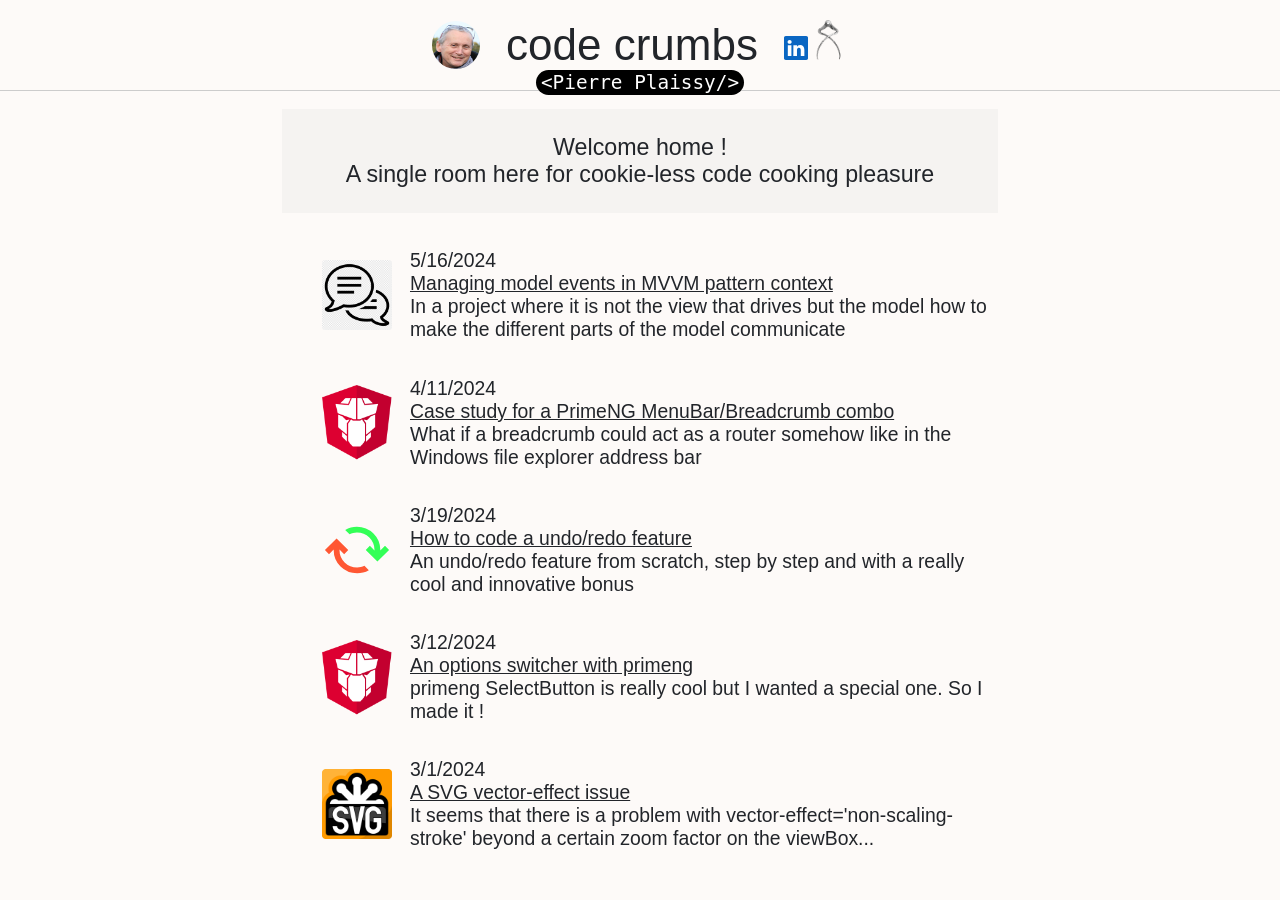
==== index.html @ 1429a1e1 "Deploy by source" ====
<!doctype html>
<html lang="en">
<head>
        
        <meta charset="UTF-8">
        <meta name="viewport" content="width=device-width, initial-scale=1.0">
        <meta name="description" content="Some code crumbs dropped along my coding <path/>">
        <meta name="keywords" content="Eleventy, Web Components, JS, HTML, JavaScript, SVG">
        <meta name="generator" content="Eleventy">
        <meta name="author" content="Pierre Plaissy">

        
        
        
        
        

        <title>Code crumbs</title>
        <link rel="icon" href="assets/img/favicon.ico">
        <link rel="stylesheet" href="assets/css/main.css">
        <link rel="stylesheet" href="assets/css/posts.css">
    </head>
    <body>
        <nav class="header">
  <div class="avatar">
    <img src="assets/img/me.png" alt="me" class="profile-img mr">
    <!-- <span class="copy" @html="'&copy; ' + currentYear() + ' P. Plaissy'"></span> -->
    <!-- <span>P. Plaissy</span> -->
  </div>
  <div class="title">
    <div class="main">
      <a href="#" class="nav-item mr">code crumbs</a>
      <a href="https://www.linkedin.com/in/pierreplaissy/" aria-label="LinkedIn" target="_blank" rel="noopener noreferrer" class="linkedin">
    <img src="assets/img/linkedin.svg" alt="LinkedIn" width="24" height="24" class="mb-1">
</a>

      <a href="https://pplaissy.fr/" aria-label="Petit cabinet de curiosités" target="_blank" rel="noopener noreferrer" class="linkedin">
    <img src="assets/img/compas.png" alt="Petit cabinet de curiosités" width="40" height="40" class="mb-1">
</a>
    </div>
    <!-- <div class="epigraph">
      <span>Some code crumbs dropped along my coding &lt;path&#47;&gt;</span>
    </div> -->
  </div>
</nav>
<link rel="stylesheet" href="assets/css/header.css">

        <div class="main-container">
            <div>
    <div class="welcome">
        <p>Welcome home !
            <br>
            A single room here for cookie-less code cooking pleasure
        </p>
    </div>
    <ul class="posts-list">
        <li class="post-item">
            <img src="assets/img/mvvm-model-events/thumbnail.png" alt="primeng logo" class="post-thumb">
            <div class="post-infos">
                <span>5/16/2024</span>
                <a href="posts/mvvm-model-events/">
                    <span>Managing model events in MVVM pattern context</span>
                </a>
                <span>In a project where it is not the view that drives but the model how to make the different parts of the model communicate</span>
            </div>
        </li>
<li class="post-item">
            <img src="assets/img/primeng-opt-switcher/primeng-logo.png" alt="primeng logo" class="post-thumb">
            <div class="post-infos">
                <span>4/11/2024</span>
                <a href="posts/primeng-breadcrumb-menu/">
                    <span>Case study for a PrimeNG MenuBar/Breadcrumb combo</span>
                </a>
                <span>What if a breadcrumb could act as a router somehow like in the Windows file explorer address bar</span>
            </div>
        </li>
<li class="post-item">
            <img src="assets/img/undo-redo/thumbnail.svg" alt="undo / redo thumbnail" class="post-thumb">
            <div class="post-infos">
                <span>3/19/2024</span>
                <a href="posts/undo-redo/">
                    <span>How to code a undo/redo feature</span>
                </a>
                <span>An undo/redo feature from scratch, step by step and with a really cool and innovative bonus</span>
            </div>
        </li>
<li class="post-item">
            <img src="assets/img/primeng-opt-switcher/primeng-logo.png" alt="primeng logo" class="post-thumb">
            <div class="post-infos">
                <span>3/12/2024</span>
                <a href="posts/primeng-opt-switcher/">
                    <span>An options switcher with primeng</span>
                </a>
                <span>primeng SelectButton is really cool but I wanted a special one. So I made it !</span>
            </div>
        </li>
<li class="post-item">
            <img src="assets/img/vector-effect/svg.png" alt="svg logo" class="post-thumb">
            <div class="post-infos">
                <span>3/1/2024</span>
                <a href="posts/vector-effect/">
                    <span>A SVG vector-effect issue</span>
                </a>
                <span>It seems that there is a problem with vector-effect='non-scaling-stroke' beyond a certain zoom factor on the viewBox...</span>
            </div>
        </li>
<li class="post-item">
            <img src="assets/img/11ty/11ty.png" alt="11ty logo" class="post-thumb">
            <div class="post-infos">
                <span>2/22/2024</span>
                <a href="posts/11ty-site-setup/">
                    <span>About this tiny static blog site</span>
                </a>
                <span>How I experience eleventy and webc</span>
            </div>
        </li>
    </ul>
</div>


        </div>
    
</body>
</html>
---- assets/css/main.css ----
/* Defaults */
:root {
	--font-family: "Open Sans","Clear Sans", "Helvetica Neue", Helvetica, Arial, 'Segoe UI Emoji', sans-serif;
	/* --font-family: -apple-system, system-ui, droid-serif, sans-serif; */
	--font-family-monospace: Consolas, Menlo, Monaco, Andale Mono WT, Andale Mono, Lucida Console, Lucida Sans Typewriter, DejaVu Sans Mono, Bitstream Vera Sans Mono, Liberation Mono, Nimbus Mono L, Courier New, Courier, monospace;
}

/* Theme colors */
:root {
	--background-color: #fdfaf8;
	--text-color: #22252a;
}

* {
	box-sizing: border-box;
}

html,
body {
	padding: 0;
	margin: 0;
	font-family: var(--font-family);
	font-size: 1.1rem;
	color: var(--text-color);
	background-color: var(--background-color);
}

/* html {
	overflow-y: scroll;
} */

.main-container {
	padding: 0 1.5rem;
	margin: 0 auto;
	top: 109px;
	height: calc(100vh - 117px);
	overflow: auto;
    scrollbar-width: thin;
}

.welcome {
	font-weight: 300;
    font-size: larger;
	background-color: #f5f3f1;
    padding: 0.1rem;
    margin-top: 1rem;
    text-align: center;
}

 /* Extra small devices (phones, 600px and down) */
 @media only screen and (max-width: 600px) {
	.main-container {width: 100vw;}
	html,
	body {
		font-size: 1rem !important;
	}
	.main {
		font-size: 2rem !important;
	}
	.mr {
		margin-right: 1rem !important;
	}
}

 /* Small devices (portrait tablets and large phones, 600px and up) */
 @media only screen and (min-width: 600px) {
	.main-container {width: 90vw;}

 }
 
 /* Medium devices (landscape tablets, 768px and up) */
 @media only screen and (min-width: 768px) {
	.main-container {width: 80vw;}
 }
 
 /* Large devices (laptops/desktops, 992px and up) */
 @media only screen and (min-width: 992px) {
	.main-container {width: 70vw;}
 }
 
 /* Extra large devices (large laptops and desktops, 1200px and up) */
 @media only screen and (min-width: 1200px) {
	.main-container {width: 60vw;}
 }
---- assets/css/posts.css ----
.posts-list {
    list-style: none;
}

.post-item {
    display: flex;
    align-items: center;
    padding: 1rem 0;
}

.post-item a {
    color: var(--text-color);
}

.post-thumb {
    width: 70px;
    margin-right: 1rem;
    border-radius: 5%;
    height: fit-content;
}

.post-infos {
    display: flex;
    flex-direction: column;
}

a{
    color: var(--text-color);
}

pre:has(code), p code {
    background-color: #f5f3f1;
}

p code {
    padding: 0.3rem;
    font-size: 0.9rem;
}

p:has(img) {
    text-align: center;;
}

/* pre:has(code) {
    padding: 0.5rem;
} */

/* code {
    text-wrap: wrap;
    font-size: .7rem;
    font-family: "Lucida Console",Consolas,"Courier", monospace;
} */

p img {
    max-width: 100%;
}

/* highlighting section */
/**
 * VS theme by Andrew Lock (https://andrewlock.net)
 * Inspired by Visual Studio syntax coloring
 */

 code[class*="language-"],
 pre[class*="language-"] {
     color: #393A34;
     font-family: "Consolas", "Bitstream Vera Sans Mono", "Courier New", Courier, monospace;
     direction: ltr;
     text-align: left;
     white-space: pre;
     word-spacing: normal;
     word-break: normal;
     font-size: .9em;
     line-height: 1.2em;
 
     -moz-tab-size: 4;
     -o-tab-size: 4;
     tab-size: 4;
 
     -webkit-hyphens: none;
     -moz-hyphens: none;
     -ms-hyphens: none;
     hyphens: none;
 }
 
 /* pre > code[class*="language-"] {
     font-size: 1em;
 } */
 
 pre[class*="language-"]::-moz-selection, pre[class*="language-"] ::-moz-selection,
 code[class*="language-"]::-moz-selection, code[class*="language-"] ::-moz-selection {
     background: #C1DEF1;
 }
 
 pre[class*="language-"]::selection, pre[class*="language-"] ::selection,
 code[class*="language-"]::selection, code[class*="language-"] ::selection {
     background: #C1DEF1;
 }
 
 /* Code blocks */
 pre[class*="language-"] {
     padding: 1em;
     margin: .5em 0;
     overflow: auto;
     scrollbar-width: thin;
     border: 1px solid #dddddd;
     background-color: #f5f3f1;
 }
 
 /* Inline code */
 :not(pre) > code[class*="language-"] {
     padding: .2em;
     padding-top: 1px;
     padding-bottom: 1px;
     background: #f8f8f8;
     border: 1px solid #dddddd;
 }
 
 .token.comment,
 .token.prolog,
 .token.doctype,
 .token.cdata {
     color: #008000;
     font-style: italic;
 }
 
 .token.namespace {
     opacity: .7;
 }
 
 .token.string {
     color: #A31515;
 }
 
 .token.punctuation,
 .token.operator {
     color: #393A34; /* no highlight */
 }
 
 .token.url,
 .token.symbol,
 .token.number,
 .token.boolean,
 .token.variable,
 .token.constant,
 .token.inserted {
     color: #36acaa;
 }
 
 .token.atrule,
 .token.keyword,
 .token.attr-value,
 .language-autohotkey .token.selector,
 .language-json .token.boolean,
 .language-json .token.number,
 code[class*="language-css"] {
     color: #0000ff;
 }
 
 .token.function {
     color: #393A34;
 }
 
 .token.deleted,
 .language-autohotkey .token.tag {
     color: #9a050f;
 }
 
 .token.selector,
 .language-autohotkey .token.keyword {
     color: #00009f;
 }
 
 .token.important {
     color: #e90;
 }
 
 .token.important,
 .token.bold {
     font-weight: bold;
 }
 
 .token.italic {
     font-style: italic;
 }
 
 .token.class-name,
 .language-json .token.property {
     color: #2B91AF;
 }
 
 .token.tag,
 .token.selector {
     color: #800000;
 }
 
 .token.attr-name,
 .token.property,
 .token.regex,
 .token.entity {
     color: #ff0000;
 }
 
 .token.directive.tag .tag {
     background: #ffff00;
     color: #393A34;
 }
 
 /* overrides color-values for the Line Numbers plugin
  * http://prismjs.com/plugins/line-numbers/
  */
 .line-numbers.line-numbers .line-numbers-rows {
     border-right-color: #a5a5a5;
 }
 
 .line-numbers .line-numbers-rows > span:before {
     color: #2B91AF;
 }
 
 /* overrides color-values for the Line Highlight plugin
 * http://prismjs.com/plugins/line-highlight/
 */
 .line-highlight.line-highlight {
     background: rgba(193, 222, 241, 0.2);
     background: -webkit-linear-gradient(left, rgba(193, 222, 241, 0.2) 70%, rgba(221, 222, 241, 0));
     background: linear-gradient(to right, rgba(193, 222, 241, 0.2) 70%, rgba(221, 222, 241, 0));
 }
---- assets/css/header.css ----
.header {
    position: relative;
    left: 0;
    right: 0;
    width: 100%;
    background-color: #fdfaf8;
    top: 0;
    padding: 20px;
    border-bottom: 1px solid #ccc;
    display: flex;
    justify-content: center;
    align-items: center;
}

.header::after {
    content: "\<Pierre Plaissy/>";
    position: absolute;
    bottom: -0.3rem;
    font-family: monospace;
    background-color: black;
    color: white;
    padding: 1px 5px;
    border-radius: 13px;
}

.main {
    display: flex;
    align-items: center;
    font-size: 2.5rem;
}

.avatar {
    display: grid;
}

.copy {
    font-size: 0.6em;
}

/* .epigraph {
    font-size: 0.8em;
}

.linkedin {
    margin-top: 4px;
} */

.profile-img {
    border-radius: 50%;
    width: 48px;
    height: 48px;;
}

.nav-item {
    text-decoration: none;
    color: var(--text-color);
}

.mr {
    margin-right: 1.5rem;
}
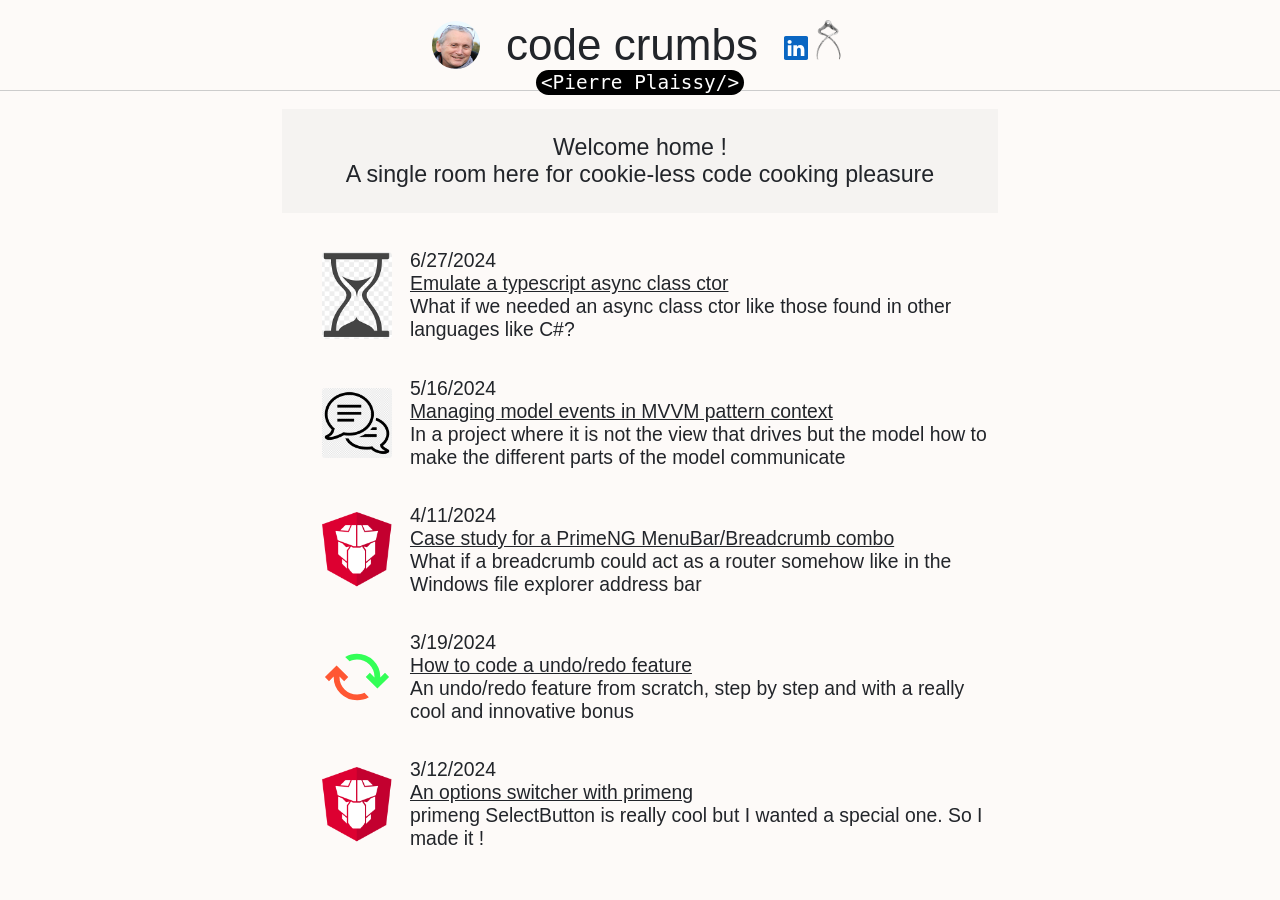
==== commit 3415fa3e: "Deploy by source" ====
--- a/index.html
+++ b/index.html
@@ -55,6 +55,16 @@
     </div>
     <ul class="posts-list">
         <li class="post-item">
+            <img src="assets/img/async-ctor/thumbnail.png" alt="hourglass" class="post-thumb">
+            <div class="post-infos">
+                <span>6/27/2024</span>
+                <a href="posts/async-ctor/">
+                    <span>Emulate a typescript async class ctor</span>
+                </a>
+                <span>What if we needed an async class ctor like those found in other languages like C#?</span>
+            </div>
+        </li>
+<li class="post-item">
             <img src="assets/img/mvvm-model-events/thumbnail.png" alt="primeng logo" class="post-thumb">
             <div class="post-infos">
                 <span>5/16/2024</span>
--- a/assets/css/posts.css
+++ b/assets/css/posts.css
@@ -224,4 +224,30 @@
      background: rgba(193, 222, 241, 0.2);
      background: -webkit-linear-gradient(left, rgba(193, 222, 241, 0.2) 70%, rgba(221, 222, 241, 0));
      background: linear-gradient(to right, rgba(193, 222, 241, 0.2) 70%, rgba(221, 222, 241, 0));
- }+ }
+
+ /* table styling */
+table {
+    width: 100%;
+    border-collapse: collapse;
+}
+
+ tr:nth-child(even){
+    background-color: #f5f3f1;
+}
+ 
+ tr:hover {
+    background-color: #ddd;
+}
+ 
+ td, th {
+    border: 1px solid #ddd;
+    padding: 8px;
+}
+
+th {
+    padding-top: 12px;
+    padding-bottom: 12px;
+    text-align: left;
+    background-color: #d9d9d9;
+}
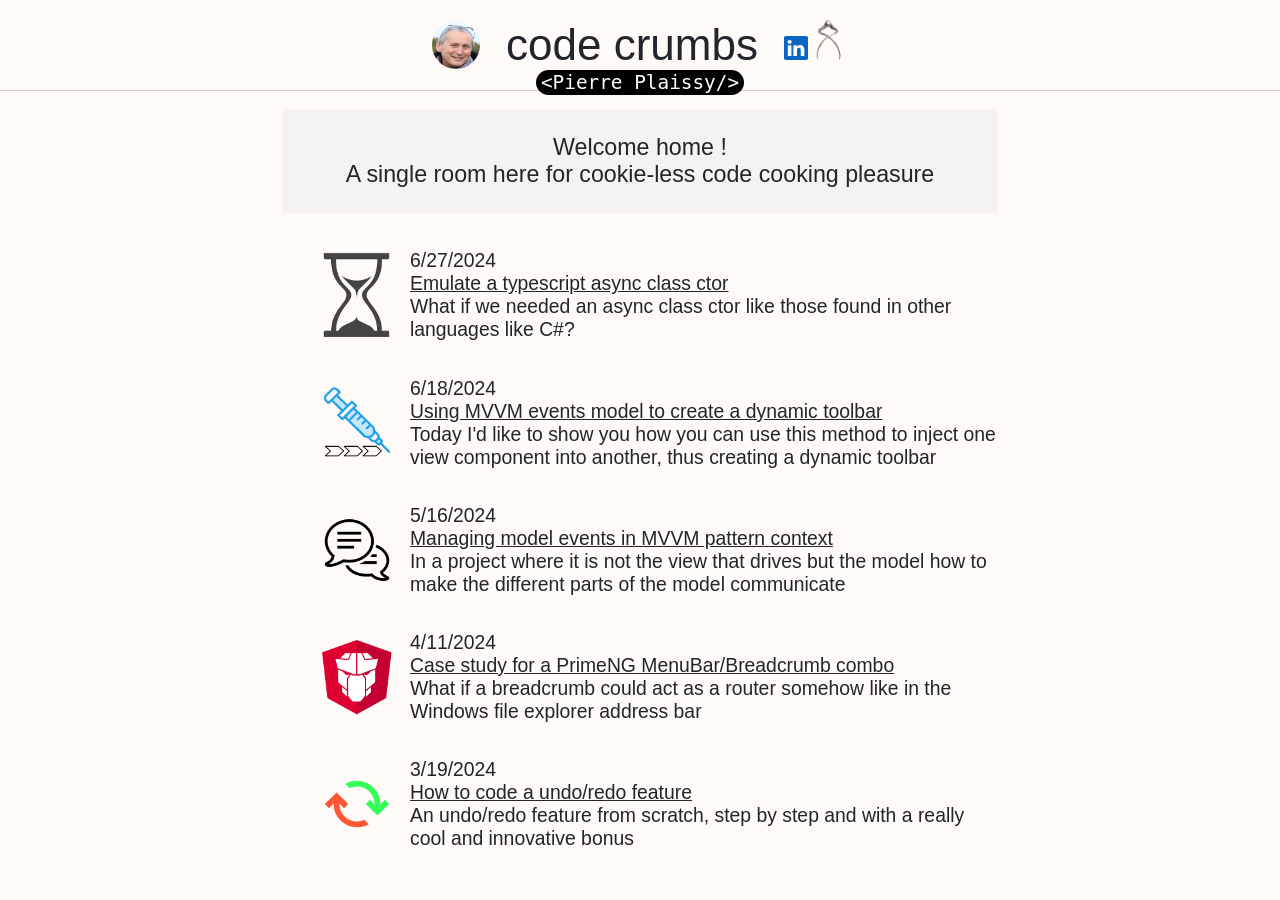
==== commit 1b26c122: "Deploy by source" ====
--- a/index.html
+++ b/index.html
@@ -62,6 +62,16 @@
                     <span>Emulate a typescript async class ctor</span>
                 </a>
                 <span>What if we needed an async class ctor like those found in other languages like C#?</span>
+            </div>
+        </li>
+<li class="post-item">
+            <img src="assets/img/toolbar-injection/thumbnail.png" alt="primeng logo" class="post-thumb">
+            <div class="post-infos">
+                <span>6/18/2024</span>
+                <a href="posts/injectable-toolbar/">
+                    <span>Using MVVM events model to create a dynamic toolbar</span>
+                </a>
+                <span>Today I'd like to show you how you can use this method to inject one view component into another, thus creating a dynamic toolbar</span>
             </div>
         </li>
 <li class="post-item">
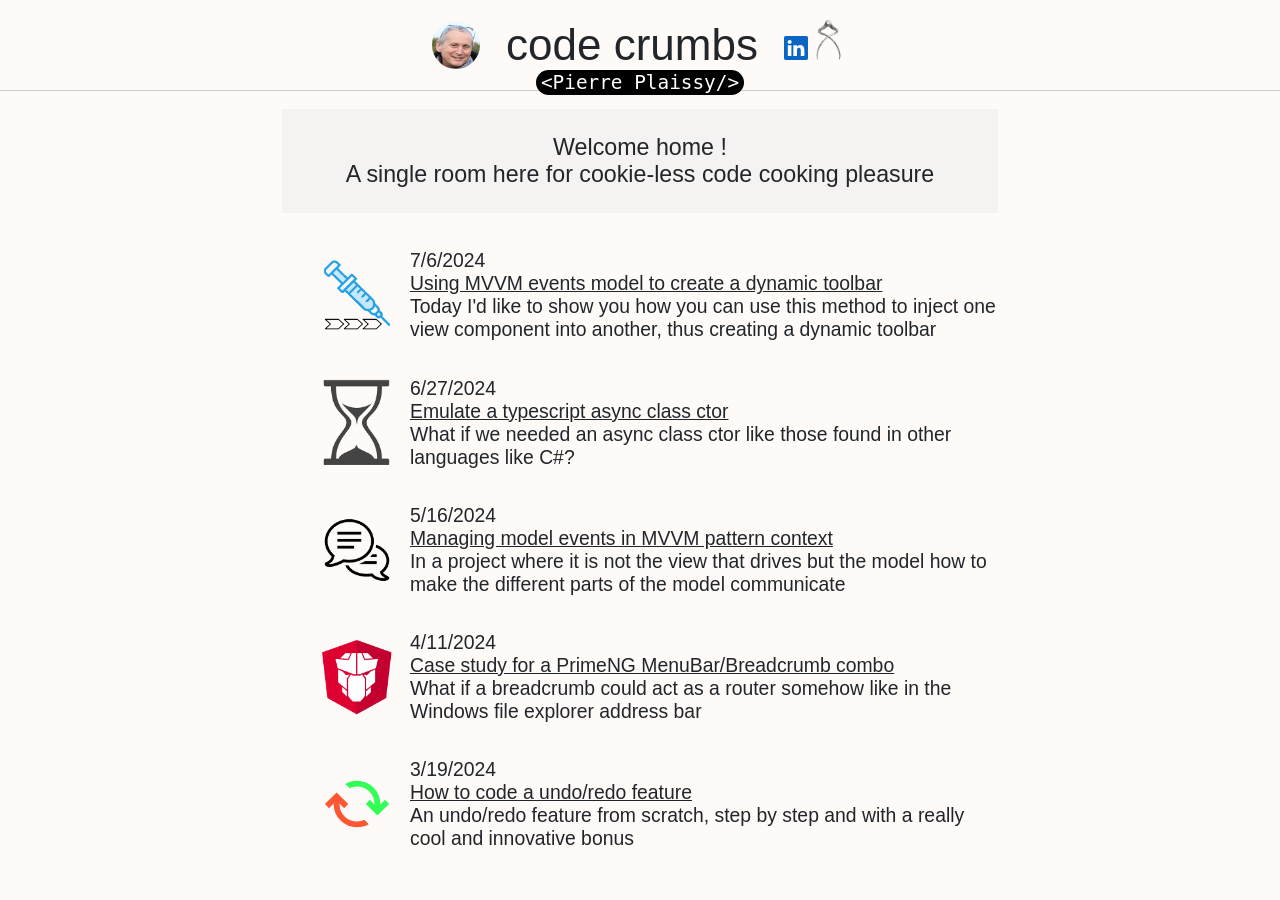
==== commit f3046f6d: "Deploy by source" ====
--- a/index.html
+++ b/index.html
@@ -55,6 +55,16 @@
     </div>
     <ul class="posts-list">
         <li class="post-item">
+            <img src="assets/img/toolbar-injection/thumbnail.png" alt="primeng logo" class="post-thumb">
+            <div class="post-infos">
+                <span>7/6/2024</span>
+                <a href="posts/injectable-toolbar/">
+                    <span>Using MVVM events model to create a dynamic toolbar</span>
+                </a>
+                <span>Today I'd like to show you how you can use this method to inject one view component into another, thus creating a dynamic toolbar</span>
+            </div>
+        </li>
+<li class="post-item">
             <img src="assets/img/async-ctor/thumbnail.png" alt="hourglass" class="post-thumb">
             <div class="post-infos">
                 <span>6/27/2024</span>
@@ -62,16 +72,6 @@
                     <span>Emulate a typescript async class ctor</span>
                 </a>
                 <span>What if we needed an async class ctor like those found in other languages like C#?</span>
-            </div>
-        </li>
-<li class="post-item">
-            <img src="assets/img/toolbar-injection/thumbnail.png" alt="primeng logo" class="post-thumb">
-            <div class="post-infos">
-                <span>6/18/2024</span>
-                <a href="posts/injectable-toolbar/">
-                    <span>Using MVVM events model to create a dynamic toolbar</span>
-                </a>
-                <span>Today I'd like to show you how you can use this method to inject one view component into another, thus creating a dynamic toolbar</span>
             </div>
         </li>
 <li class="post-item">
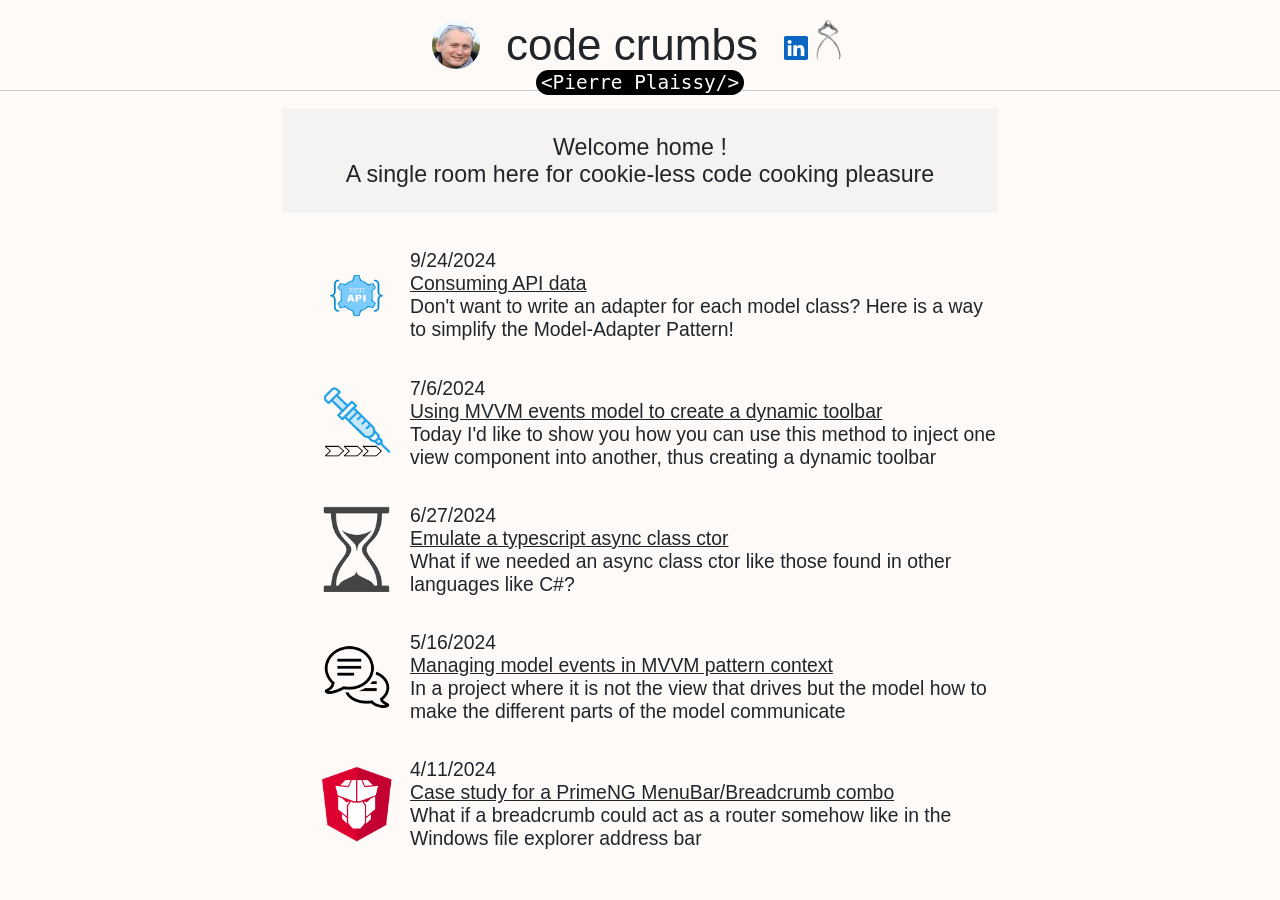
==== commit de546051: "Deploy by source" ====
--- a/index.html
+++ b/index.html
@@ -55,6 +55,16 @@
     </div>
     <ul class="posts-list">
         <li class="post-item">
+            <img src="assets/img/consuming-api-data/thumbnail.png" alt="rest api" class="post-thumb">
+            <div class="post-infos">
+                <span>9/24/2024</span>
+                <a href="posts/consuming-api-data/">
+                    <span>Consuming API data</span>
+                </a>
+                <span>Don't want to write an adapter for each model class? Here is a way to simplify the Model-Adapter Pattern!</span>
+            </div>
+        </li>
+<li class="post-item">
             <img src="assets/img/toolbar-injection/thumbnail.png" alt="primeng logo" class="post-thumb">
             <div class="post-infos">
                 <span>7/6/2024</span>
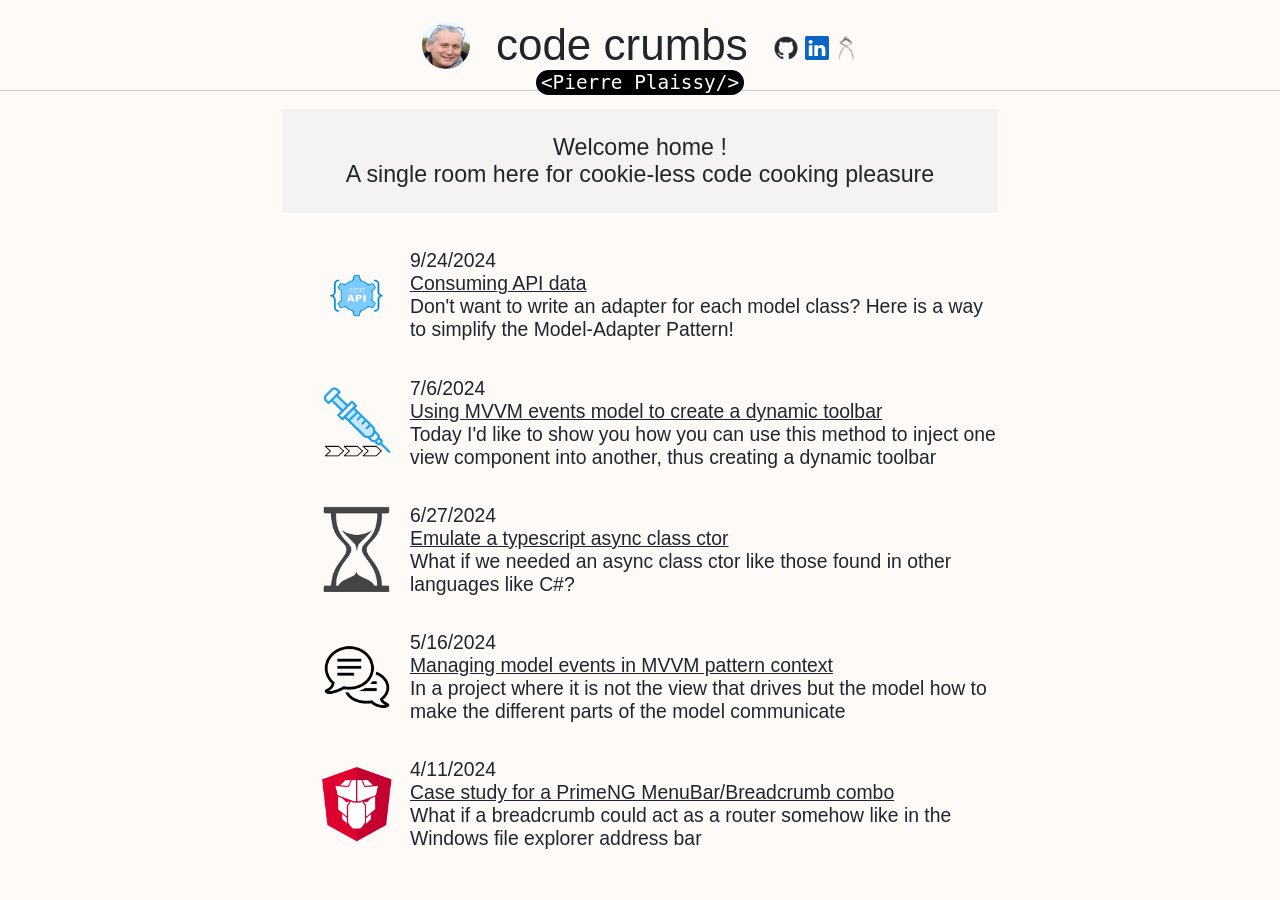
==== commit 94c5e63a: "Deploy by source" ====
--- a/index.html
+++ b/index.html
@@ -30,12 +30,16 @@
   <div class="title">
     <div class="main">
       <a href="#" class="nav-item mr">code crumbs</a>
-      <a href="https://www.linkedin.com/in/pierreplaissy/" aria-label="LinkedIn" target="_blank" rel="noopener noreferrer" class="linkedin">
+      <a tooltip="Github" href="https://github.com/pplaissy" aria-label="Github" target="_blank" rel="noopener noreferrer" class="github">
+    <img src="assets/img/github.png" alt="Github" width="24" height="24" class="mb-1">
+</a>
+
+      <a tooltip="LinkedIn" href="https://www.linkedin.com/in/pierreplaissy/" aria-label="LinkedIn" target="_blank" rel="noopener noreferrer" class="linkedin">
     <img src="assets/img/linkedin.svg" alt="LinkedIn" width="24" height="24" class="mb-1">
 </a>
 
-      <a href="https://pplaissy.fr/" aria-label="Petit cabinet de curiosités" target="_blank" rel="noopener noreferrer" class="linkedin">
-    <img src="assets/img/compas.png" alt="Petit cabinet de curiosités" width="40" height="40" class="mb-1">
+      <a tooltip="Petit Cabinet de Curiosités" href="https://pplaissy.fr/" aria-label="Petit cabinet de curiosités" target="_blank" rel="noopener noreferrer" class="pcc">
+    <img src="assets/img/compas.png" alt="Petit cabinet de curiosités" width="24" height="24" class="mb-1">
 </a>
     </div>
     <!-- <div class="epigraph">
@@ -148,6 +152,7 @@
 </div>
 
 
+
         </div>
     
 </body>
--- a/assets/css/header.css
+++ b/assets/css/header.css
@@ -58,4 +58,29 @@
 
 .mr {
     margin-right: 1.5rem;
+}
+
+.github {
+    margin-right: 0.4rem;
+    --tooltip-color: #000000;
+}
+
+.linkedin {
+    margin-right: 0.3rem;
+    --tooltip-color: #0a66c2;
+}
+
+.pcc {
+    --tooltip-color: #a86a23;
+}
+
+*[tooltip]:hover:before {
+    content: attr(tooltip);
+    background-color: var(--tooltip-color);
+    color: #fff;
+    font-size: x-large;
+    position: absolute;
+    border-radius: 5px;
+    top: 0;
+    padding: 0 6px;
 }
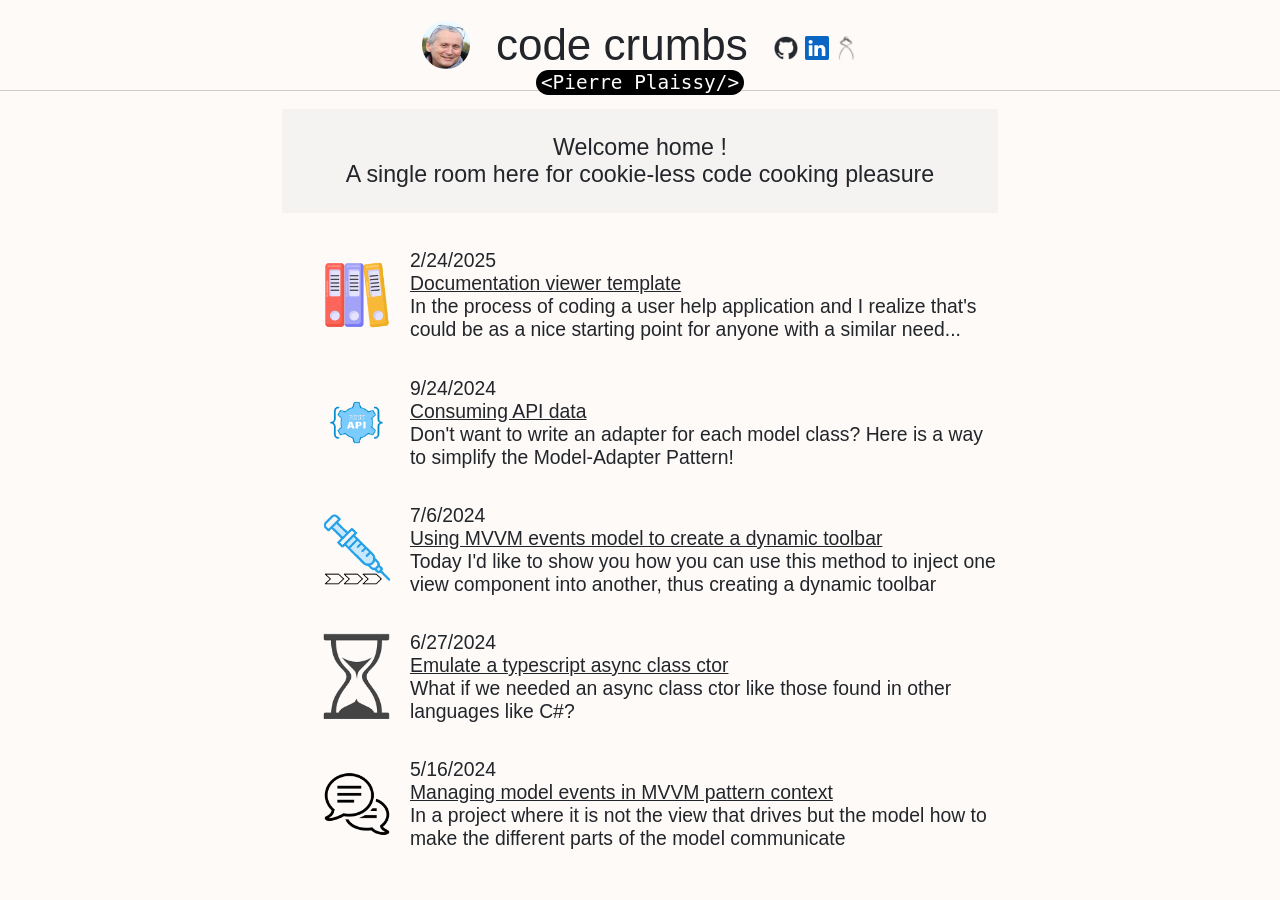
==== commit ff3b993b: "Deploy by source" ====
--- a/index.html
+++ b/index.html
@@ -59,6 +59,16 @@
     </div>
     <ul class="posts-list">
         <li class="post-item">
+            <img src="assets/img/doc-viewer-template/thumbnail.png" alt="doc icon by smashingstocks" class="post-thumb">
+            <div class="post-infos">
+                <span>2/24/2025</span>
+                <a href="posts/doc-viewer-template/">
+                    <span>Documentation viewer template</span>
+                </a>
+                <span>In the process of coding a user help application and I realize that's could be as a nice starting point for anyone with a similar need...</span>
+            </div>
+        </li>
+<li class="post-item">
             <img src="assets/img/consuming-api-data/thumbnail.png" alt="rest api" class="post-thumb">
             <div class="post-infos">
                 <span>9/24/2024</span>
@@ -153,7 +163,9 @@
 
 
 
+            
         </div>
     
+
 </body>
 </html>
--- a/assets/css/posts.css
+++ b/assets/css/posts.css
@@ -250,4 +250,8 @@
     padding-bottom: 12px;
     text-align: left;
     background-color: #d9d9d9;
+}
+
+.utterances {
+    max-width: 100%;
 }
